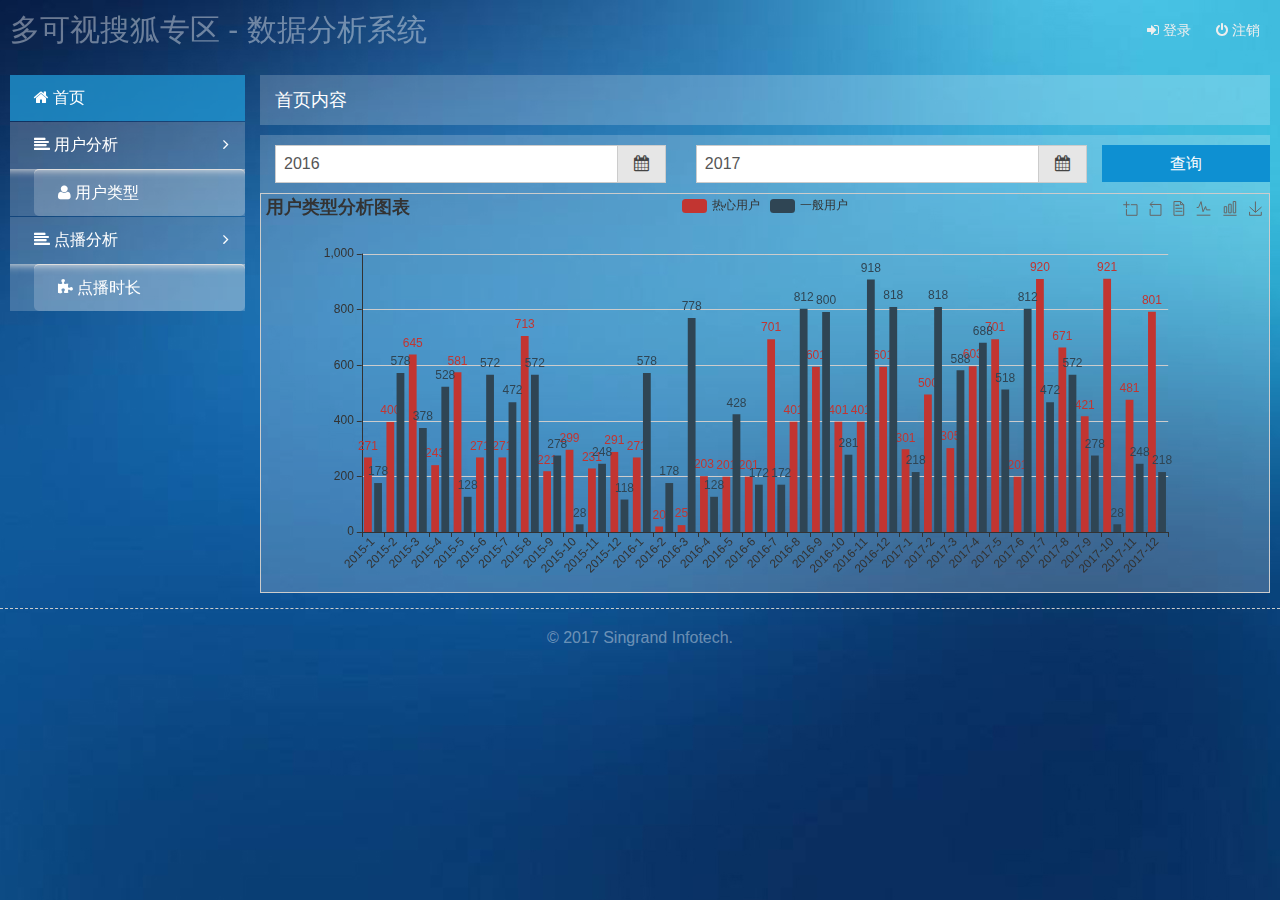
==== index.html @ 5aa0384a "第一次提交" ====
<!doctype html>
<html class="no-js">
<head>
  <meta charset="utf-8">
  <meta http-equiv="X-UA-Compatible" content="IE=edge">
  <title>首页 | 多可视搜狐专区 - 数据分析系统</title>
  <meta name="description" content="首页 | 多可视搜狐专区 - 数据分析系统">
  <meta name="keywords" content="首页 | 多可视搜狐专区 - 数据分析系统">
  <meta name="viewport" content="width=device-width, initial-scale=1">
  <meta name="renderer" content="webkit">
  <meta http-equiv="Cache-Control" content="no-siteapp" />
  <meta name="apple-mobile-web-app-title" content="多可视搜狐专区 - 数据分析系统" />
  <link rel="stylesheet" href="css/amazeui.min.css"/>
  <link rel="stylesheet" href="css/admin.css">
  <link rel="stylesheet" href="css/common.css">
  <link rel="stylesheet" href="css/main.css">
</head>
<body class="rl-body">
<!--[if lte IE 9]>
<p class="browsehappy">你正在使用<strong>过时</strong>的浏览器，多可视搜狐专区 - 数据分析系统 暂不支持。 请 <a href="http://browsehappy.com/" target="_blank">升级浏览器</a>
  以获得更好的体验！</p>
<![endif]-->

<header class="am-topbar am-topbar-inverse admin-header">
  <div class="am-topbar-brand">
    <strong>多可视搜狐专区 - 数据分析系统</strong>
  </div>
  <div class="am-collapse am-topbar-collapse" id="topbar-collapse">
    <ul class="am-nav am-nav-pills am-topbar-nav am-topbar-right admin-header-list">
      <li class="am-hide-sm-only"><a href="login.html" id="admin-fullscreen"><span class="am-icon-sign-in"></span> 登录</a></li>
      <li class="am-hide-sm-only"><a href="login.html" id="admin-fullscreen"><span class="am-icon-power-off"></span> 注销</a></li>
    </ul>
  </div>
</header>

<div class="am-cf admin-main">
  <!-- sidebar start -->
  <div class="admin-sidebar am-offcanvas" id="admin-offcanvas">
    <div class="am-offcanvas-bar admin-offcanvas-bar">
      <ul class="am-list admin-sidebar-list">
        <li><a href="#" class="am-active"><span class="am-icon-home"></span> 首页</a></li>
        <li class="admin-parent">
          <a class="am-cf" data-am-collapse="{target: '#collapse-nav-1'}"><span class="am-icon-align-left"></span> 用户分析 <span class="am-icon-angle-right am-fr am-margin-right"></span></a>
          <ul class="am-list am-collapse admin-sidebar-sub am-in" id="collapse-nav-1">
            <li><a href="user-type.html" ><span class="am-icon-user"></span> 用户类型</a></li>
          </ul>
        </li>
        <li class="admin-parent">
          <a class="am-cf" data-am-collapse="{target: '#collapse-nav-2'}"><span class="am-icon-align-left"></span> 点播分析 <span class="am-icon-angle-right am-fr am-margin-right"></span></a>
          <ul class="am-list am-collapse admin-sidebar-sub am-in" id="collapse-nav-2">
            <li><a href="play-duration.html"><span class="am-icon-puzzle-piece"></span> 点播时长</a></li>
          </ul>
        </li>
      </ul>
    </div>
  </div>
  <!-- sidebar end -->
  <!-- content start -->
  <div class="admin-content">
    <div class="admin-content-body">
      <div class="am-cf am-padding am-padding-bottom-0 sub-title">
       <div class="am-fl am-cf"><strong class="am-text-primary am-text-lg">首页内容</strong></div>
      </div>
      <div class="am-tabs">
       <!-- 查询按钮开始 -->
        <div class="am-g user-am-g">
          <div class="am-input-group am-datepicker-date am-u-sm-5" data-am-datepicker="{format: 'yyyy ', viewMode: 'years', minViewMode: 'years'}">
            <input type="text" class="am-form-field" value="2016">
            <span class="am-input-group-btn am-datepicker-add-on">
              <button class="am-btn am-btn-default" type="button"><span class="am-icon-calendar"></span></button>
            </span>
          </div>
          <div class="am-input-group am-datepicker-date am-u-sm-5" data-am-datepicker="{format: 'yyyy ', viewMode: 'years', minViewMode: 'years'}">
            <input type="text" class="am-form-field" value="2017">
            <span class="am-input-group-btn am-datepicker-add-on">
              <button class="am-btn am-btn-default" type="button"><span class="am-icon-calendar"></span></button>
            </span>
          </div>
          <button id="doc-single-toggle" type="button" class="am-btn am-btn-primary am-u-sm-2 user-search" data-am-button>查询</button>
        </div>
        <!-- 查询按钮结束 -->
        <div id="user-type" class="chart-container"></div>
      </div>
    </div>
    <!-- content end -->
  </div>
</div>

<footer class="main-footer">
  <hr data-am-widget="divider" style="" class="am-divider am-divider-dashed" />
  <p class="foot-text">© 2017 Singrand Infotech.</p>
</footer>

<!--[if lt IE 9]>
<script src="http://libs.baidu.com/jquery/1.11.3/jquery.min.js"></script>
<script src="http://cdn.staticfile.org/modernizr/2.8.3/modernizr.js"></script>
<script src="js/amazeui.ie8polyfill.min.js"></script>
<![endif]-->
<!--[if (gte IE 9)|!(IE)]><!-->
<script src="js/jquery.min.js"></script>
<!--<![endif]-->
<script src="js/amazeui.min.js"></script>
<script src="js/app.js"></script>
<script src="js/jquery-1.8.3.min.js"></script>
<script src="js/echarts.js"></script>
<script src="js/chart-user.js"></script>
</body>
</html>
---- css/admin.css ----
/**
 * admin.css
 */


/*
 fixed-layout 固定头部和边栏布局
*/

html,
body {
  height: 100%;
  overflow: hidden;
}

ul {
  margin-top: 0;
}

.admin-icon-yellow {
  color: #ffbe40;
}

.admin-header {
  position: fixed;
  top: 0;
  left: 0;
  right: 0;
  z-index: 1500;
  font-size: 1.4rem;
  margin-bottom: 0;
}

.admin-header-list a:hover :after {
  content: none;
}

.admin-main {
  position: relative;
  // height: 100%;
  padding-top: 51px;
  background: #f3f3f3;
}

.admin-menu {
  position: fixed;
  z-index: 10;
  bottom: 30px;
  right: 20px;
}

.admin-sidebar {
  width: 260px;
  min-height: 100%;
  float: left;
  border-right: 1px solid #cecece;
}

.admin-sidebar.am-active {
  z-index: 1600;
}

.admin-sidebar-list {
  margin-bottom: 0;
}

.admin-sidebar-list li a {
  color: #5c5c5c;
  padding-left: 24px;
}

.admin-sidebar-list li:first-child {
  border-top: none;
}

.admin-sidebar-sub {
  margin-top: 0;
  margin-bottom: 0;
  box-shadow: 0 16px 8px -15px #e2e2e2 inset;
  background: #ececec;
  padding-left: 24px;
}

.admin-sidebar-sub li:first-child {
  border-top: 1px solid #dedede;
}

.admin-sidebar-panel {
  margin: 10px;
}

.admin-content {
  display: -webkit-box;
  display: -webkit-flex;
  display: -ms-flexbox;
  display: flex;
  -webkit-box-orient: vertical;
  -webkit-box-direction: normal;
  -webkit-flex-direction: column;
  -ms-flex-direction: column;
  flex-direction: column;
  background: #fff;
}

.admin-content,
.admin-sidebar {
  height: 100%;
  overflow-x: hidden;
  overflow-y: scroll;
  -webkit-overflow-scrolling: touch;
}

.admin-content-body {
  -webkit-box-flex: 1;
  -webkit-flex: 1 0 auto;
  -ms-flex: 1 0 auto;
  flex: 1 0 auto;
}

.admin-content-footer {
  font-size: 85%;
  color: #777;
}

.admin-content-list {
  border: 1px solid #e9ecf1;
  margin-top: 0;
}

.admin-content-list li {
  border: 1px solid #e9ecf1;
  border-width: 0 1px;
  margin-left: -1px;
}

.admin-content-list li:first-child {
  border-left: none;
}

.admin-content-list li:last-child {
  border-right: none;
}

.admin-content-table a {
  color: #535353;
}
.admin-content-file {
  margin-bottom: 0;
  color: #666;
}

.admin-content-file p {
  margin: 0 0 5px 0;
  font-size: 1.4rem;
}

.admin-content-file li {
  padding: 10px 0;
}

.admin-content-file li:first-child {
  border-top: none;
}

.admin-content-file li:last-child {
  border-bottom: none;
}

.admin-content-file li .am-progress {
  margin-bottom: 4px;
}

.admin-content-file li .am-progress-bar {
  line-height: 14px;
}

.admin-content-task {
  margin-bottom: 0;
}

.admin-content-task li {
  padding: 5px 0;
  border-color: #eee;
}

.admin-content-task li:first-child {
  border-top: none;
}

.admin-content-task li:last-child {
  border-bottom: none;
}

.admin-task-meta {
  font-size: 1.2rem;
  color: #999;
}

.admin-task-bd {
  font-size: 1.4rem;
  margin-bottom: 5px;
}

.admin-content-comment {
  margin-bottom: 0;
}

.admin-content-comment .am-comment-bd {
  font-size: 1.4rem;
}

.admin-content-pagination {
  margin-bottom: 0;
}
.admin-content-pagination li a {
  padding: 4px 8px;
}

@media only screen and (min-width: 641px) {
  .admin-sidebar {
    display: block;
    position: static;
    background: none;
  }

  .admin-offcanvas-bar {
    position: static;
    width: auto;
    background: none;
    -webkit-transform: translate3d(0, 0, 0);
    -ms-transform: translate3d(0, 0, 0);
    transform: translate3d(0, 0, 0);
    overflow-y: visible;
    min-height: 100%;
  }
  .admin-offcanvas-bar:after {
    content: none;
  }
}

@media only screen and (max-width: 640px) {
  .admin-sidebar {
    width: inherit;
  }

  .admin-offcanvas-bar {
    background: #f3f3f3;
  }

  .admin-offcanvas-bar:after {
    background: #BABABA;
  }

  .admin-sidebar-list a:hover, .admin-sidebar-list a:active{
    -webkit-transition: background-color .3s ease;
    -moz-transition: background-color .3s ease;
    -ms-transition: background-color .3s ease;
    -o-transition: background-color .3s ease;
    transition: background-color .3s ease;
    background: #E4E4E4;
  }

  .admin-content-list li {
    padding: 10px;
    border-width: 1px 0;
    margin-top: -1px;
  }

  .admin-content-list li:first-child {
    border-top: none;
  }

  .admin-content-list li:last-child {
    border-bottom: none;
  }

  .admin-form-text {
    text-align: left !important;
  }

}

/*
* user.html css
*/
.user-info {
  margin-bottom: 15px;
}

.user-info .am-progress {
  margin-bottom: 4px;
}

.user-info p {
  margin: 5px;
}

.user-info-order {
  font-size: 1.4rem;
}

/*
* errorLog.html css
*/

.error-log .am-pre-scrollable {
  max-height: 40rem;
}

/*
* table.html css
*/

.table-main {
  font-size: 1.4rem;
  padding: .5rem;
}

.table-main button {
  background: #fff;
}

.table-check {
  width: 30px;
}

.table-id {
  width: 50px;
}

@media only screen and (max-width: 640px) {
  .table-select {
    margin-top: 10px;
    margin-left: 5px;
  }
}

/*
gallery.html css
*/

.gallery-list li {
  padding: 10px;
}

.gallery-list a {
  color: #666;
}

.gallery-list a:hover {
  color: #3bb4f2;
}

.gallery-title {
  margin-top: 6px;
  font-size: 1.4rem;
}

.gallery-desc {
  font-size: 1.2rem;
  margin-top: 4px;
}

/*
 404.html css
*/

.page-404 {
  background: #fff;
  border: none;
  width: 200px;
  margin: 0 auto;
}
---- css/common.css ----
body {
	background-image: url(../img/bg.jpg);
	color: #fff;
	overflow-y: auto;
}

a:focus, a:hover {
	background-color: rgba(255, 255, 255, .2);
}

.am-list > li > a.am-active {
	background-color: rgba(14, 144, 210, .7);
}

.admin-main,
.am-topbar-inverse,
.am-topbar, 
.admin-sidebar-sub,
.am-list > li,
.admin-content {
	background-color: transparent;
}

.am-list > li,
.am-topbar-inverse {
	border: none;
}

.admin-sidebar {
	overflow-y: hidden;
}

.admin-sidebar-list li a {
	color: #fff;
}

.am-topbar-brand strong {
	font-size: 30px;
	color: rgba(255, 255, 255, .4);
	font-weight: normal;
}

.amlist{
	color: #fff;
}

.admin-sidebar-list {
	margin-left: 10px;
	margin-top: 24px;
	margin-right: 15px;
}

.admin-sidebar-list li,
.am-tabs {
	background-color: rgba(255, 255, 255, .2);
}

.admin-sidebar {
	border: none;
}

.am-topbar-brand,
.am-topbar-nav > li > a {
	height: 60px;
	line-height: 60px;
}

.admin-sidebar-sub li {
	border-top: none;
	border-radius: 5px;
	margin-top: 2px;
}

.am-list > li {
	margin-bottom: 1px;
}

.admin-content-body {
	margin-top: 24px;
}

.am-padding {
	padding: 0;
}

.am-text-lg {
	color: #fff;
	font-weight: normal;
}

.sub-title {
	background-color: rgba(255, 255, 255, .2);
	height: 50px;
	line-height: 50px;
	padding-left: 15px;
}

.admin-content{
	margin-right: 10px;
}

.admin-content, .admin-sidebar {
	overflow-y: hidden;
}

.admin-content-footer {
	position: fixed;
	bottom: 0;
	width: 100%;
}

.foot-text {
	text-align: center;
	color: rgba(255, 255, 255, .4);
}

// .main-title {
// 	font-size: 30px;
// 	color: rgba(255, 255, 255, .4);
// 	width: 450px;
// 	height: 60px;
// 	line-height: 60px;
// }

// .main-title strong {
// 	font-weight: normal;
// }

// .top-tool {
// 	height: 60px;
// 	line-height: 60px;
// }

// .top-tool li {
// 	display: inline;
// 	float: left;
// 	padding-left: 10px;
// }

// .top-tool a {
// 	display: block;
// 	width: 80px;
// 	text-align: center;
// 	color: #fff;
// }

// .top-tool a:hover {
// 	background-color: rgba(0, 0, 0, .1);
// }
---- css/main.css ----
.am-tabs {
	margin-top: 10px;
}

.am-nav-tabs > li > a {
	color: #fff;
}

.am-nav > li > a:focus,
.am-nav > li > a:hover,
.am-nav-tabs > li.am-active > a,
.am-nav-tabs > li.am-active > a:focus,
.am-nav-tabs > li.am-active > a:hover {
	color: #000;
	border-top-left-radius: 3px;
	border-top-right-radius: 3px;
}

.am-nav-tabs>li.am-active>a,
.am-nav-tabs>li.am-active>a:focus,
.am-nav-tabs>li.am-active>a:hover {
	background-color: rgba(238, 238, 238, .4);
	border-top-left-radius: 3px;
	border-top-right-radius: 3px;
	border: none;
}

.am-tabs-bd .am-tab-panel.am-active {
	background-color: rgba(238, 238, 238, .4);
	border: none;
}

.am-tabs-bd {
	border: none;
}

.chart-container {
	border: solid 1px #ccc;
	margin-top: 10px;
	min-width: 450px;
	height: 400px;
}

.user-am-g {
	padding-top: 10px;
}
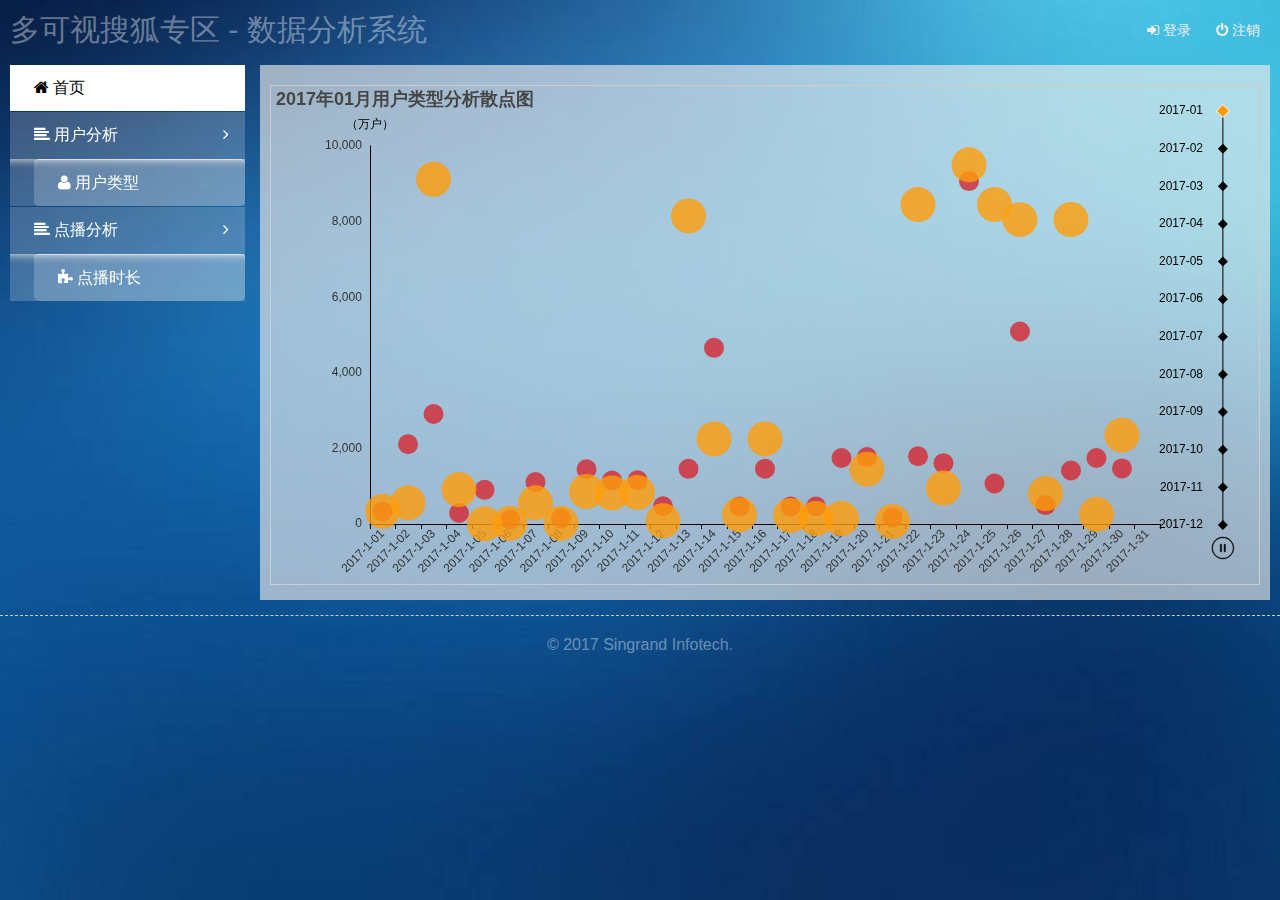
==== commit 7ce0f619: "完善首页页面" ====
--- a/index.html
+++ b/index.html
@@ -23,12 +23,12 @@
 
 <header class="am-topbar am-topbar-inverse admin-header">
   <div class="am-topbar-brand">
-    <strong>多可视搜狐专区 - 数据分析系统</strong>
+    <a href="index.html"><strong>多可视搜狐专区 - 数据分析系统</strong></a>
   </div>
   <div class="am-collapse am-topbar-collapse" id="topbar-collapse">
     <ul class="am-nav am-nav-pills am-topbar-nav am-topbar-right admin-header-list">
-      <li class="am-hide-sm-only"><a href="login.html" id="admin-fullscreen"><span class="am-icon-sign-in"></span> 登录</a></li>
-      <li class="am-hide-sm-only"><a href="login.html" id="admin-fullscreen"><span class="am-icon-power-off"></span> 注销</a></li>
+      <li class="am-hide-sm-only"><a href="login.html"><span class="am-icon-sign-in"></span> 登录</a></li>
+      <li class="am-hide-sm-only"><a href="login.html"><span class="am-icon-power-off"></span> 注销</a></li>
     </ul>
   </div>
 </header>
@@ -58,32 +58,14 @@
   <!-- content start -->
   <div class="admin-content">
     <div class="admin-content-body">
-      <div class="am-cf am-padding am-padding-bottom-0 sub-title">
-       <div class="am-fl am-cf"><strong class="am-text-primary am-text-lg">首页内容</strong></div>
-      </div>
-      <div class="am-tabs">
-       <!-- 查询按钮开始 -->
-        <div class="am-g user-am-g">
-          <div class="am-input-group am-datepicker-date am-u-sm-5" data-am-datepicker="{format: 'yyyy ', viewMode: 'years', minViewMode: 'years'}">
-            <input type="text" class="am-form-field" value="2016">
-            <span class="am-input-group-btn am-datepicker-add-on">
-              <button class="am-btn am-btn-default" type="button"><span class="am-icon-calendar"></span></button>
-            </span>
-          </div>
-          <div class="am-input-group am-datepicker-date am-u-sm-5" data-am-datepicker="{format: 'yyyy ', viewMode: 'years', minViewMode: 'years'}">
-            <input type="text" class="am-form-field" value="2017">
-            <span class="am-input-group-btn am-datepicker-add-on">
-              <button class="am-btn am-btn-default" type="button"><span class="am-icon-calendar"></span></button>
-            </span>
-          </div>
-          <button id="doc-single-toggle" type="button" class="am-btn am-btn-primary am-u-sm-2 user-search" data-am-button>查询</button>
+      <div class="am-tabs-bd home-main">
+        <div class="am-tab-panel am-fade am-in am-active">
+          <div id="home-content" class="home-chart-container"></div>
         </div>
-        <!-- 查询按钮结束 -->
-        <div id="user-type" class="chart-container"></div>
       </div>
     </div>
-    <!-- content end -->
   </div>
+  <!-- content end -->
 </div>
 
 <footer class="main-footer">
@@ -103,6 +85,7 @@
 <script src="js/app.js"></script>
 <script src="js/jquery-1.8.3.min.js"></script>
 <script src="js/echarts.js"></script>
-<script src="js/chart-user.js"></script>
+<script src="js/theme.js"></script>
+<script src="js/chart-home.js"></script>
 </body>
 </html>
--- a/css/admin.css
+++ b/css/admin.css
@@ -22,7 +22,6 @@
 }
 
 .admin-header {
-  position: fixed;
   top: 0;
   left: 0;
   right: 0;
@@ -37,8 +36,6 @@
 
 .admin-main {
   position: relative;
-  // height: 100%;
-  padding-top: 51px;
   background: #f3f3f3;
 }
 
--- a/css/common.css
+++ b/css/common.css
@@ -8,8 +8,10 @@
 	background-color: rgba(255, 255, 255, .2);
 }
 
-.am-list > li > a.am-active {
-	background-color: rgba(14, 144, 210, .7);
+.am-list > li > a.am-active,
+.am-list>li>a.am-active:hover {
+    background-color: rgba(255, 255, 255, 1);
+    color: #000;
 }
 
 .admin-main,
@@ -46,7 +48,7 @@
 
 .admin-sidebar-list {
 	margin-left: 10px;
-	margin-top: 24px;
+	margin-top: 5px;
 	margin-right: 15px;
 }
 
@@ -76,7 +78,7 @@
 }
 
 .admin-content-body {
-	margin-top: 24px;
+	margin-top: 5px;
 }
 
 .am-padding {
@@ -114,38 +116,5 @@
 	color: rgba(255, 255, 255, .4);
 }
 
-// .main-title {
-// 	font-size: 30px;
-// 	color: rgba(255, 255, 255, .4);
-// 	width: 450px;
-// 	height: 60px;
-// 	line-height: 60px;
-// }
-
-// .main-title strong {
-// 	font-weight: normal;
-// }
-
-// .top-tool {
-// 	height: 60px;
-// 	line-height: 60px;
-// }
-
-// .top-tool li {
-// 	display: inline;
-// 	float: left;
-// 	padding-left: 10px;
-// }
-
-// .top-tool a {
-// 	display: block;
-// 	width: 80px;
-// 	text-align: center;
-// 	color: #fff;
-// }
-
-// .top-tool a:hover {
-// 	background-color: rgba(0, 0, 0, .1);
-// }
 
 
--- a/css/main.css
+++ b/css/main.css
@@ -1,5 +1,9 @@
 .am-tabs {
 	margin-top: 10px;
+}
+
+.home-main {
+	background-color: rgba(238, 238, 238, .4);
 }
 
 .am-nav-tabs > li > a {
@@ -45,3 +49,9 @@
 	padding-top: 10px;
 }
 
+.home-chart-container {
+	border: solid 1px #ccc;
+	margin-top: 10px;
+	min-width: 450px;
+	height: 500px;
+}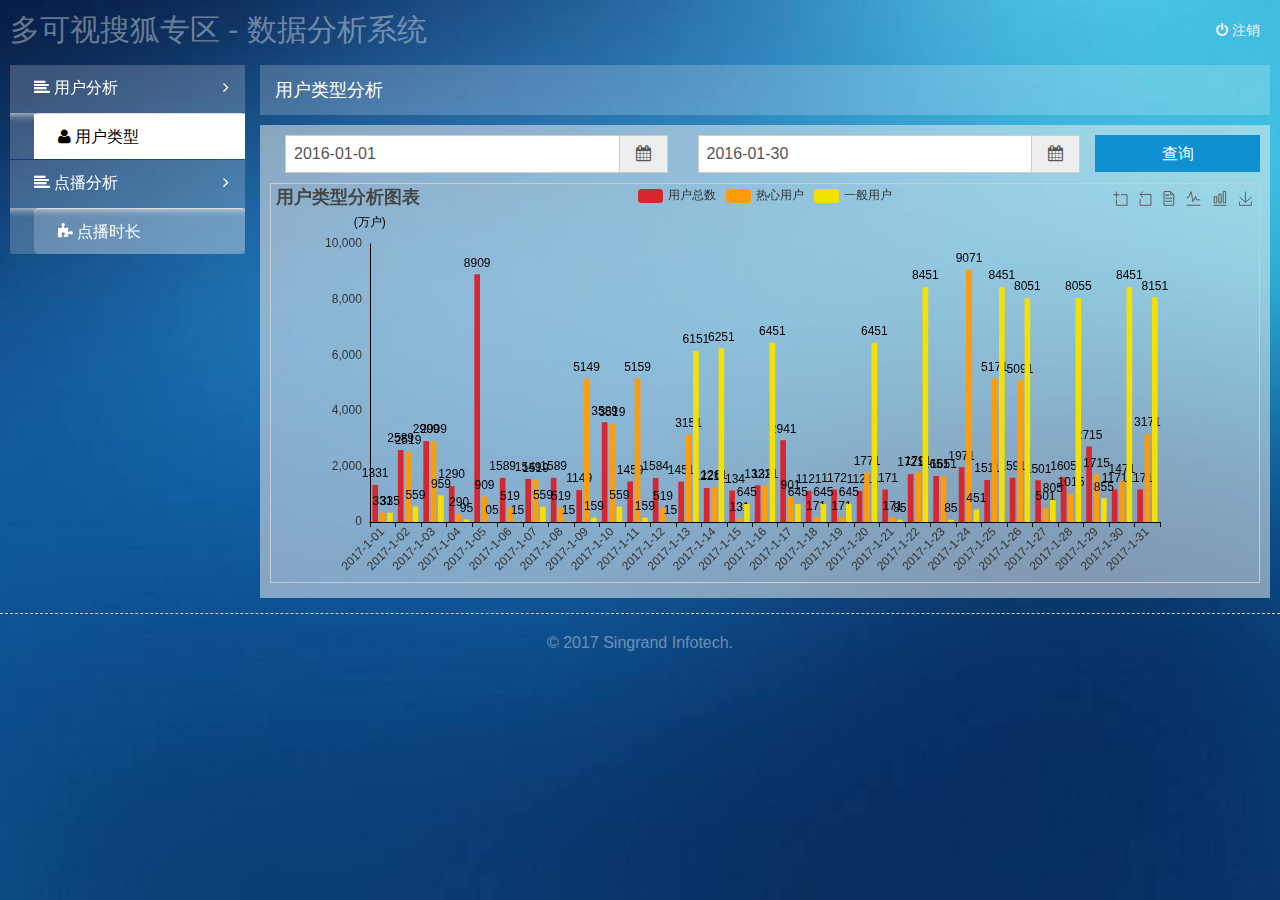
==== commit 446c79c5: "在用户分类的图表中增加用户总数的数据" ====
--- a/index.html
+++ b/index.html
@@ -3,15 +3,16 @@
 <head>
   <meta charset="utf-8">
   <meta http-equiv="X-UA-Compatible" content="IE=edge">
-  <title>首页 | 多可视搜狐专区 - 数据分析系统</title>
-  <meta name="description" content="首页 | 多可视搜狐专区 - 数据分析系统">
-  <meta name="keywords" content="首页 | 多可视搜狐专区 - 数据分析系统">
+  <title>首页 | 用户类型分析 | 多可视搜狐专区 - 数据分析系统</title>
+  <meta name="description" content="首页 | 用户类型分析 | 多可视搜狐专区 - 数据分析系统">
+  <meta name="keywords" content="首页 | 用户类型分析 | 多可视搜狐专区 - 数据分析系统">
   <meta name="viewport" content="width=device-width, initial-scale=1">
   <meta name="renderer" content="webkit">
   <meta http-equiv="Cache-Control" content="no-siteapp" />
-  <meta name="apple-mobile-web-app-title" content="多可视搜狐专区 - 数据分析系统" />
+  <meta name="apple-mobile-web-app-title" content="首页 | 用户类型分析" />
   <link rel="stylesheet" href="css/amazeui.min.css"/>
   <link rel="stylesheet" href="css/admin.css">
+  <link rel="stylesheet" href="css/amazeui.datetimepicker.css"/>
   <link rel="stylesheet" href="css/common.css">
   <link rel="stylesheet" href="css/main.css">
 </head>
@@ -27,40 +28,57 @@
   </div>
   <div class="am-collapse am-topbar-collapse" id="topbar-collapse">
     <ul class="am-nav am-nav-pills am-topbar-nav am-topbar-right admin-header-list">
-      <li class="am-hide-sm-only"><a href="login.html"><span class="am-icon-sign-in"></span> 登录</a></li>
-      <li class="am-hide-sm-only"><a href="login.html"><span class="am-icon-power-off"></span> 注销</a></li>
+      <li class="am-hide-sm-only"><a id="admin" href="javascript:;"><span class="am-icon-sign-in"></span> </a></li>
+      <li class="am-hide-sm-only"><a id="log-out" href="#"><span class="am-icon-power-off"></span> 注销</a></li>
     </ul>
   </div>
 </header>
-
+  
 <div class="am-cf admin-main">
   <!-- sidebar start -->
-  <div class="admin-sidebar am-offcanvas" id="admin-offcanvas">
-    <div class="am-offcanvas-bar admin-offcanvas-bar">
-      <ul class="am-list admin-sidebar-list">
-        <li><a href="#" class="am-active"><span class="am-icon-home"></span> 首页</a></li>
-        <li class="admin-parent">
-          <a class="am-cf" data-am-collapse="{target: '#collapse-nav-1'}"><span class="am-icon-align-left"></span> 用户分析 <span class="am-icon-angle-right am-fr am-margin-right"></span></a>
-          <ul class="am-list am-collapse admin-sidebar-sub am-in" id="collapse-nav-1">
-            <li><a href="user-type.html" ><span class="am-icon-user"></span> 用户类型</a></li>
-          </ul>
-        </li>
-        <li class="admin-parent">
-          <a class="am-cf" data-am-collapse="{target: '#collapse-nav-2'}"><span class="am-icon-align-left"></span> 点播分析 <span class="am-icon-angle-right am-fr am-margin-right"></span></a>
-          <ul class="am-list am-collapse admin-sidebar-sub am-in" id="collapse-nav-2">
-            <li><a href="play-duration.html"><span class="am-icon-puzzle-piece"></span> 点播时长</a></li>
-          </ul>
-        </li>
-      </ul>
+    <div class="admin-sidebar am-offcanvas" id="admin-offcanvas">
+      <div class="am-offcanvas-bar admin-offcanvas-bar">
+        <ul class="am-list admin-sidebar-list">
+          <li class="admin-parent">
+            <a class="am-cf" data-am-collapse="{target: '#collapse-nav-1'}"><span class="am-icon-align-left"></span> 用户分析 <span class="am-icon-angle-right am-fr am-margin-right"></span></a>
+            <ul class="am-list am-collapse admin-sidebar-sub am-in" id="collapse-nav-1">
+              <li><a href="#" class="am-active"><span class="am-icon-user"></span> 用户类型</a></li>
+            </ul>
+          </li>
+          <li class="admin-parent">
+            <a class="am-cf" data-am-collapse="{target: '#collapse-nav-2'}"><span class="am-icon-align-left"></span> 点播分析 <span class="am-icon-angle-right am-fr am-margin-right"></span></a>
+            <ul class="am-list am-collapse admin-sidebar-sub am-in" id="collapse-nav-2">
+              <li><a href="play-duration.html"><span class="am-icon-puzzle-piece"></span> 点播时长</a></li>
+            </ul>
+          </li>
+        </ul>
+      </div>
     </div>
-  </div>
   <!-- sidebar end -->
   <!-- content start -->
   <div class="admin-content">
     <div class="admin-content-body">
-      <div class="am-tabs-bd home-main">
-        <div class="am-tab-panel am-fade am-in am-active">
-          <div id="home-content" class="home-chart-container"></div>
+      <div class="am-cf am-padding am-padding-bottom-0 sub-title">
+        <div class="am-fl am-cf"><strong class="am-text-primary am-text-lg">用户类型分析</strong></div>
+      </div>
+      <div class="am-tabs">
+        <div class="am-tabs-bd">
+          <div class="am-tab-panel am-fade am-in am-active">
+            <!-- 查询按钮开始 -->
+            <div class="am-g">
+              <div class="am-input-group date am-u-sm-5" id="startTime-ut">
+                <input size="16" type="text" value="2016-01-01" class="am-form-field">
+                <span class="am-input-group-label add-on"><i class="icon-th am-icon-calendar"></i></span>
+              </div>
+              <div class="am-input-group date am-u-sm-5" id="endTime-ut">
+                <input size="16" type="text" value="2016-01-30" class="am-form-field">
+                <span class="am-input-group-label add-on"><i class="icon-th am-icon-calendar"></i></span>
+              </div>
+              <button id="doc-single-toggle" type="button" class="am-btn am-btn-primary am-u-sm-2 user-search" data-am-button>查询</button>
+            </div>
+            <!-- 查询按钮结束 -->
+            <div id="user-type" class="chart-container"></div>
+          </div>
         </div>
       </div>
     </div>
@@ -84,8 +102,13 @@
 <script src="js/amazeui.min.js"></script>
 <script src="js/app.js"></script>
 <script src="js/jquery-1.8.3.min.js"></script>
+<script src="js/jquery.cookie.js"></script>
+<script src="js/amazeui.datetimepicker.min.js"></script>
 <script src="js/echarts.js"></script>
+<script src="js/login.js"></script>
+<script src="js/log-out.js"></script>
+<script src="js/date.js"></script>
 <script src="js/theme.js"></script>
-<script src="js/chart-home.js"></script>
+<script src="js/chart-user.js"></script>
 </body>
 </html>
--- a/css/amazeui.datetimepicker.css
+++ b/css/amazeui.datetimepicker.css
@@ -0,0 +1,10 @@
+/*!
+ * Datetimepicker for Amaze UI
+ *
+ * Copyright 2012 Stefan Petre
+ * Improvements by Andrew Rowls
+ * Improvements by Sébastien Malot
+ * Licensed under the Apache License v2.0
+ * http://www.apache.org/licenses/LICENSE-2.0
+ */
+.datetimepicker{margin-top:10px;border-radius:2px;-webkit-box-shadow:0 0 6px #ccc;box-shadow:0 0 6px #ccc;text-align:center}.datetimepicker:before{content:'';display:inline-block;width:0;height:0;vertical-align:middle;border-bottom:7px solid #3bb4f2;border-right:7px solid transparent;border-left:7px solid transparent;border-top:0 dotted;-webkit-transform:rotate(360deg);-ms-transform:rotate(360deg);transform:rotate(360deg);position:absolute}.datetimepicker.datetimepicker-rtl{direction:rtl}.datetimepicker.datetimepicker-rtl table tr td span{float:right}.datetimepicker>div{display:none}.datetimepicker table{width:238px;background:#3bb4f2;border-radius:2px}.datetimepicker table th,.datetimepicker table th.next,.datetimepicker table th.prev{-webkit-transition:background-color 300ms ease-out;transition:background-color 300ms ease-out}.datetimepicker table th{width:34px;height:40px;text-align:center;font-weight:400}.datetimepicker table th.switch{width:170px;background:#3bb4f2;color:#fff;cursor:pointer}.datetimepicker table th.next:hover,.datetimepicker table th.prev:hover,.datetimepicker table th.switch:hover{background:rgba(16,160,234,.5);color:#0084c7}.datetimepicker table th.next,.datetimepicker table th.prev{background:#3bb4f2;color:#fff;cursor:pointer}.datetimepicker table th.next i,.datetimepicker table th.prev i{width:34px;height:34px;display:inline-block}.datetimepicker table th.next{border-top-right-radius:2px}.datetimepicker table th.prev{border-top-left-radius:2px}.datetimepicker table th.dow{color:#3bb4f2;background:#fff}.datetimepicker table th.today{background:#fff;color:#3bb4f2;cursor:pointer}.datetimepicker table th.today:hover,.datetimepicker-days td:hover,.datetimepicker-hours span.hour:hover,.datetimepicker-hours span.minute:hover,.datetimepicker-hours span.month:hover,.datetimepicker-hours span.year:hover,.datetimepicker-minutes span.hour:hover,.datetimepicker-minutes span.minute:hover,.datetimepicker-minutes span.month:hover,.datetimepicker-minutes span.year:hover,.datetimepicker-months span.hour:hover,.datetimepicker-months span.minute:hover,.datetimepicker-months span.month:hover,.datetimepicker-months span.year:hover,.datetimepicker-years span.hour:hover,.datetimepicker-years span.minute:hover,.datetimepicker-years span.month:hover,.datetimepicker-years span.year:hover{background:#f0f0f0}.datetimepicker table .icon-arrow-left:before,.datetimepicker table .icon-arrow-right:before{display:inline-block;font:1.6rem/1 "FontAwesome",sans-serif;font-size:inherit;text-rendering:auto;-webkit-font-smoothing:antialiased;-moz-osx-font-smoothing:grayscale;-webkit-transform:translate(0,0);-ms-transform:translate(0,0);transform:translate(0,0);content:"\f053";vertical-align:bottom}.datetimepicker table .icon-arrow-right:before{content:"\f054"}.datetimepicker table td{width:34px;height:34px;cursor:pointer;font-size:1.4rem;color:#555;background:#fff}.datetimepicker table td.today{background:rgba(16,160,234,.5);color:#fff}.datetimepicker table span.active,.datetimepicker table td.active{background:#ececec;color:#3bb4f2}.datetimepicker table .new,.datetimepicker table .old{color:#89d7ff}.datetimepicker table .disabled{background:#fafafa;color:#999;cursor:not-allowed}.datetimepicker-hours table td,.datetimepicker-minutes table td,.datetimepicker-months table td,.datetimepicker-years table td{height:auto;background:#fff}.datetimepicker-hours table td:after,.datetimepicker-hours table td:before,.datetimepicker-minutes table td:after,.datetimepicker-minutes table td:before,.datetimepicker-months table td:after,.datetimepicker-months table td:before,.datetimepicker-years table td:after,.datetimepicker-years table td:before{content:" ";display:table}.datetimepicker-hours table td:after,.datetimepicker-minutes table td:after,.datetimepicker-months table td:after,.datetimepicker-years table td:after{clear:both}.datetimepicker-hours span.hour,.datetimepicker-hours span.minute,.datetimepicker-hours span.month,.datetimepicker-hours span.year,.datetimepicker-minutes span.hour,.datetimepicker-minutes span.minute,.datetimepicker-minutes span.month,.datetimepicker-minutes span.year,.datetimepicker-months span.hour,.datetimepicker-months span.minute,.datetimepicker-months span.month,.datetimepicker-months span.year,.datetimepicker-years span.hour,.datetimepicker-years span.minute,.datetimepicker-years span.month,.datetimepicker-years span.year{float:left;height:38px;width:59.5px;line-height:38px}.datetimepicker-hours fieldset,.datetimepicker-hours legend,.datetimepicker-minutes fieldset,.datetimepicker-minutes legend{margin:0;padding:0}.datetimepicker-inline{width:238px}.datetimepicker-inline:before{content:none}.datetimepicker-dropdown-bottom-right:before{top:-7px;left:10px}.datetimepicker-dropdown-bottom-left:before{top:-7px;right:10px}.datetimepicker-dropdown-top-left,.datetimepicker-dropdown-top-right{margin-top:0}.datetimepicker-dropdown-top-left:before,.datetimepicker-dropdown-top-right:before{display:inline-block;width:0;height:0;vertical-align:middle;border-top:7px solid #fff;border-right:7px solid transparent;border-left:7px solid transparent;border-bottom:0 dotted;-webkit-transform:rotate(360deg);-ms-transform:rotate(360deg);transform:rotate(360deg);bottom:-7px;right:10px}.am-input-group.date span.add-on{cursor:pointer}.dropdown-menu{position:absolute;display:none}@media only screen and (max-width:640px){.datetimepicker{width:100%;left:0!important}.datetimepicker table{width:100%}.datetimepicker td span.hour,.datetimepicker td span.minute,.datetimepicker td span.month,.datetimepicker td span.year{width:25%}.datetimepicker:before{content:none}.next,.prev{width:44px;height:44px}}--- a/css/common.css
+++ b/css/common.css
@@ -111,6 +111,10 @@
 	width: 100%;
 }
 
+#admin {
+	display: none;
+}
+
 .foot-text {
 	text-align: center;
 	color: rgba(255, 255, 255, .4);
--- a/css/main.css
+++ b/css/main.css
@@ -1,9 +1,5 @@
 .am-tabs {
 	margin-top: 10px;
-}
-
-.home-main {
-	background-color: rgba(238, 238, 238, .4);
 }
 
 .am-nav-tabs > li > a {
@@ -47,11 +43,4 @@
 
 .user-am-g {
 	padding-top: 10px;
-}
-
-.home-chart-container {
-	border: solid 1px #ccc;
-	margin-top: 10px;
-	min-width: 450px;
-	height: 500px;
 }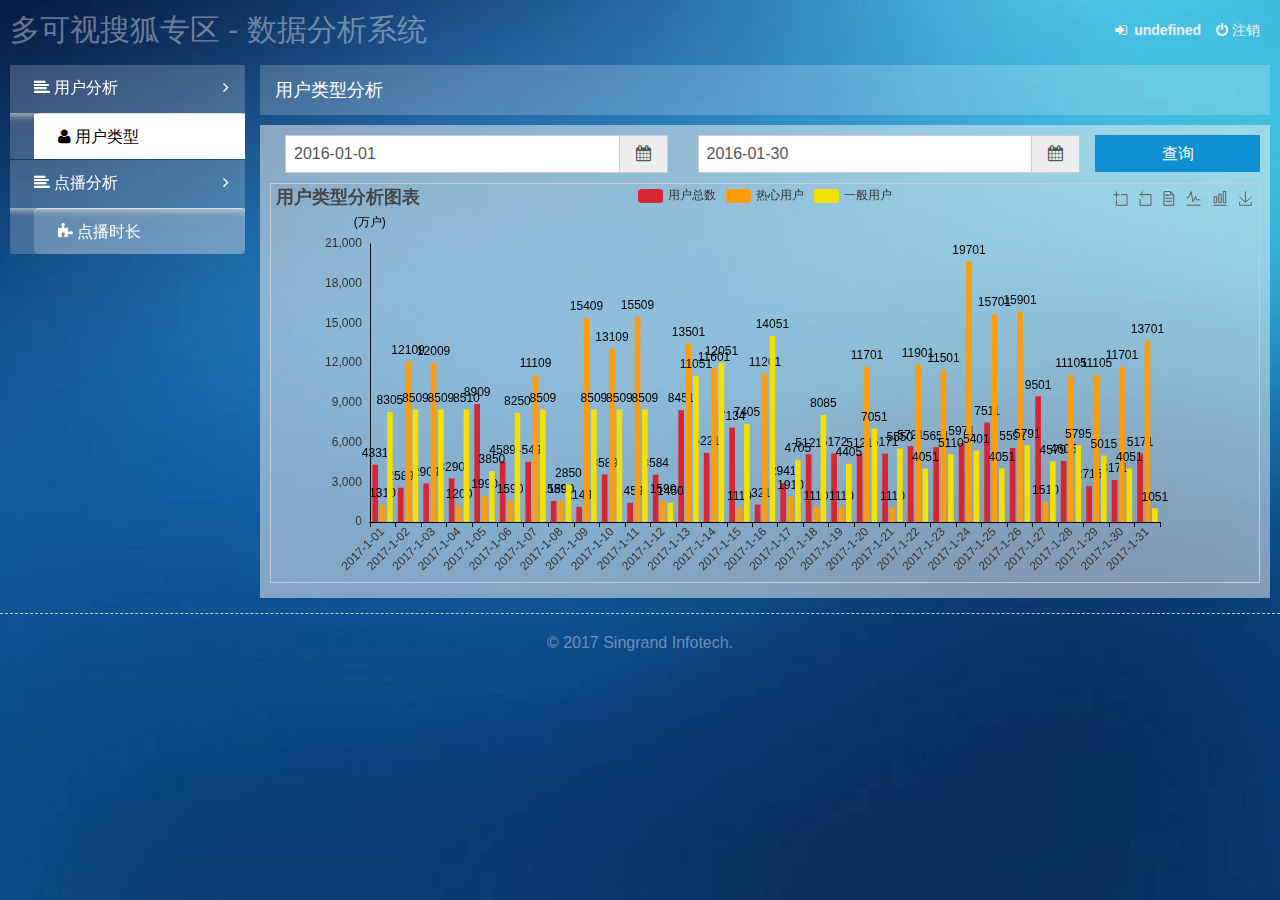
==== commit 088c870b: "页面初步完成" ====
--- a/index.html
+++ b/index.html
@@ -22,17 +22,19 @@
   以获得更好的体验！</p>
 <![endif]-->
 
+<!-- 顶部栏开始 -->
 <header class="am-topbar am-topbar-inverse admin-header">
   <div class="am-topbar-brand">
     <a href="index.html"><strong>多可视搜狐专区 - 数据分析系统</strong></a>
   </div>
   <div class="am-collapse am-topbar-collapse" id="topbar-collapse">
     <ul class="am-nav am-nav-pills am-topbar-nav am-topbar-right admin-header-list">
-      <li class="am-hide-sm-only"><a id="admin" href="javascript:;"><span class="am-icon-sign-in"></span> </a></li>
+      <li class="am-hide-sm-only"><div id="admin" href="#"></div></li>
       <li class="am-hide-sm-only"><a id="log-out" href="#"><span class="am-icon-power-off"></span> 注销</a></li>
     </ul>
   </div>
 </header>
+<!-- 顶部栏结束 -->
   
 <div class="am-cf admin-main">
   <!-- sidebar start -->
@@ -86,10 +88,12 @@
   <!-- content end -->
 </div>
 
+<!-- 底部栏开始 -->
 <footer class="main-footer">
   <hr data-am-widget="divider" style="" class="am-divider am-divider-dashed" />
   <p class="foot-text">© 2017 Singrand Infotech.</p>
 </footer>
+<!-- 底部栏结束 -->
 
 <!--[if lt IE 9]>
 <script src="http://libs.baidu.com/jquery/1.11.3/jquery.min.js"></script>
@@ -104,7 +108,7 @@
 <script src="js/jquery-1.8.3.min.js"></script>
 <script src="js/jquery.cookie.js"></script>
 <script src="js/amazeui.datetimepicker.min.js"></script>
-<script src="js/echarts.js"></script>
+<script src="js/echarts.min.js"></script>
 <script src="js/login.js"></script>
 <script src="js/log-out.js"></script>
 <script src="js/date.js"></script>
--- a/css/common.css
+++ b/css/common.css
@@ -111,8 +111,19 @@
 	width: 100%;
 }
 
+.am-hide-sm-only {
+	height: 60px;
+	line-height: 60px;
+}
+
+.am-icon-sign-in {
+	margin-right: 5px;
+	width: 14px;
+}
+
 #admin {
-	display: none;
+	display: inline-block;
+	font-weight: 600;
 }
 
 .foot-text {
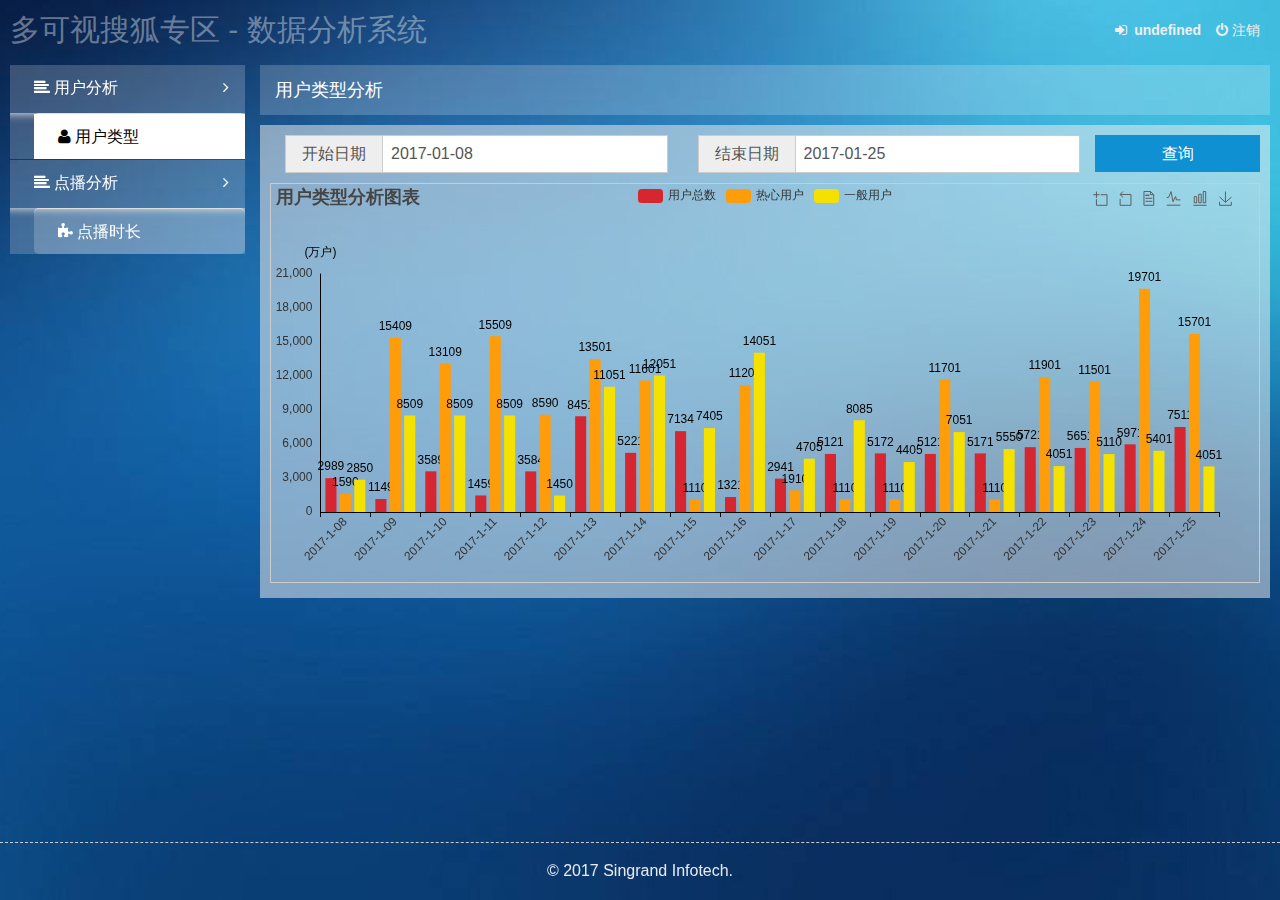
==== commit 6e40acbb: "1.删除按周查询 2.优化日历插件" ====
--- a/index.html
+++ b/index.html
@@ -8,7 +8,7 @@
   <meta name="keywords" content="首页 | 用户类型分析 | 多可视搜狐专区 - 数据分析系统">
   <meta name="viewport" content="width=device-width, initial-scale=1">
   <meta name="renderer" content="webkit">
-  <meta http-equiv="Cache-Control" content="no-siteapp" />
+  <meta http-equiv="cache-control" content="no-siteapp" />
   <meta name="apple-mobile-web-app-title" content="首页 | 用户类型分析" />
   <link rel="stylesheet" href="css/amazeui.min.css"/>
   <link rel="stylesheet" href="css/admin.css">
@@ -63,20 +63,20 @@
       <div class="am-cf am-padding am-padding-bottom-0 sub-title">
         <div class="am-fl am-cf"><strong class="am-text-primary am-text-lg">用户类型分析</strong></div>
       </div>
-      <div class="am-tabs">
+      <div class="am-tabs mg-bottom">
         <div class="am-tabs-bd">
           <div class="am-tab-panel am-fade am-in am-active">
             <!-- 查询按钮开始 -->
             <div class="am-g">
               <div class="am-input-group date am-u-sm-5" id="startTime-ut">
-                <input size="16" type="text" value="2016-01-01" class="am-form-field">
-                <span class="am-input-group-label add-on"><i class="icon-th am-icon-calendar"></i></span>
+                <span class="am-input-group-label">开始日期</span>
+                <input size="16" type="text" value="2017-01-08" class="am-form-field start-time-ut">
               </div>
               <div class="am-input-group date am-u-sm-5" id="endTime-ut">
-                <input size="16" type="text" value="2016-01-30" class="am-form-field">
-                <span class="am-input-group-label add-on"><i class="icon-th am-icon-calendar"></i></span>
+                <span class="am-input-group-label">结束日期</span>
+                <input size="16" type="text" value="2017-01-25" class="am-form-field end-time-ut">
               </div>
-              <button id="doc-single-toggle" type="button" class="am-btn am-btn-primary am-u-sm-2 user-search" data-am-button>查询</button>
+              <button id="doc-single-toggle" type="button" class="am-btn am-btn-primary am-u-sm-2 ut-search" data-am-button>查询</button>
             </div>
             <!-- 查询按钮结束 -->
             <div id="user-type" class="chart-container"></div>
@@ -110,7 +110,7 @@
 <script src="js/amazeui.datetimepicker.min.js"></script>
 <script src="js/echarts.min.js"></script>
 <script src="js/login.js"></script>
-<script src="js/log-out.js"></script>
+<script src="js/logout.js"></script>
 <script src="js/date.js"></script>
 <script src="js/theme.js"></script>
 <script src="js/chart-user.js"></script>
--- a/css/common.css
+++ b/css/common.css
@@ -128,7 +128,18 @@
 
 .foot-text {
 	text-align: center;
-	color: rgba(255, 255, 255, .4);
+    margin-top: 15px;
+	color: rgba(255, 255, 255, .9);
+}
+
+.main-footer {
+    position: fixed;
+    bottom: 0;
+    width: 100%;
+}
+
+.mg-bottom {
+    margin-bottom: 80px;
 }
 
 
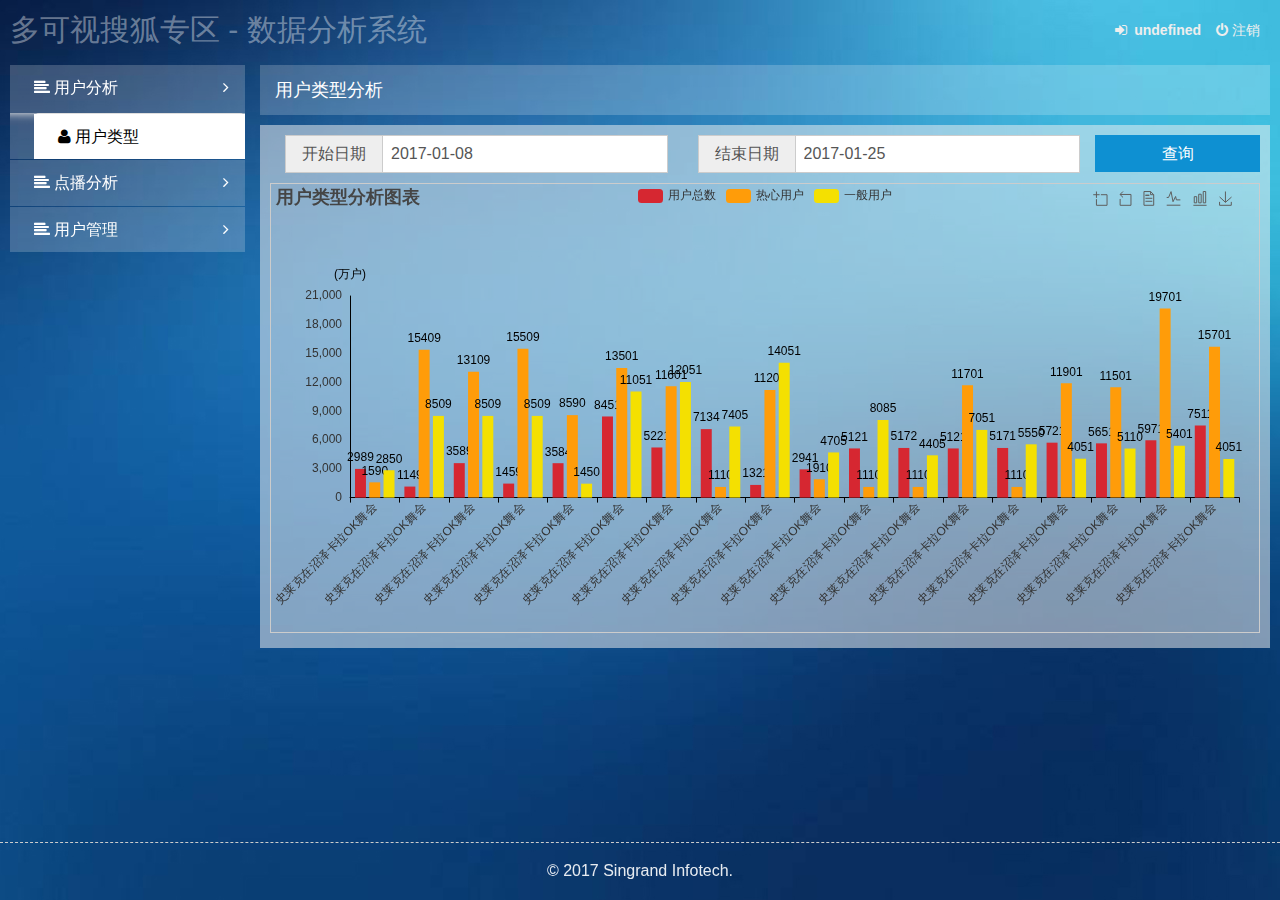
==== commit 01d9fa90: "增加表单" ====
--- a/index.html
+++ b/index.html
@@ -49,8 +49,14 @@
           </li>
           <li class="admin-parent">
             <a class="am-cf" data-am-collapse="{target: '#collapse-nav-2'}"><span class="am-icon-align-left"></span> 点播分析 <span class="am-icon-angle-right am-fr am-margin-right"></span></a>
-            <ul class="am-list am-collapse admin-sidebar-sub am-in" id="collapse-nav-2">
-              <li><a href="play-duration.html"><span class="am-icon-puzzle-piece"></span> 点播时长</a></li>
+            <ul class="am-list am-collapse admin-sidebar-sub" id="collapse-nav-2">
+              <li><a href="play.html"><span class="am-icon-puzzle-piece"></span> 点播时长</a></li>
+            </ul>
+          </li>
+          <li class="admin-parent">
+            <a class="am-cf" data-am-collapse="{target: '#collapse-nav-3'}"><span class="am-icon-align-left"></span> 用户管理 <span class="am-icon-angle-right am-fr am-margin-right"></span></a>
+            <ul class="am-list am-collapse admin-sidebar-sub" id="collapse-nav-3">
+                <li><a href="user.html"><span class="am-icon-user"></span> 用户设置</a></li>
             </ul>
           </li>
         </ul>
--- a/css/main.css
+++ b/css/main.css
@@ -34,13 +34,128 @@
 	border: none;
 }
 
+.am-pagination {
+    margin: 0.4em 0 0.2em;
+    float: right;
+}
+
+.am-pagination>li>a {
+    border: none;
+    color: #000;
+}
+
+.am-table>tbody>tr>td {
+    vertical-align: middle;
+}
+
+.am-table {
+    margin-bottom: 0;
+    color: #000;
+}
+
 .chart-container {
 	border: solid 1px #ccc;
 	margin-top: 10px;
-	min-width: 450px;
-	height: 400px;
+	min-width: 600px;
+	height: 450px;
 }
 
 .user-am-g {
 	padding-top: 10px;
+}
+
+input[type="checkbox"] {
+    width: 16px;
+    height: 16px;
+}
+
+.list-button {
+    width: 84px;
+}
+
+.list-record {
+    margin: 0.5rem 0;
+}
+
+.record-detail {
+    display: inline;
+    height: 50px;
+    line-height: 50px;
+}
+
+.new-u {
+    margin-left: -18px;
+}
+
+.record-u {
+    margin-left: -12px;
+}
+
+.search-u {
+    margin-right: -18px;
+}
+
+.page-u {
+    margin-right: -18px;
+}
+
+.am-divider {
+    margin: 0 auto 1rem;
+}
+
+.form-container {
+    border: solid 1px #ccc;
+    margin-top: 10px;
+    min-width: 450px;
+    max-height: 400px;
+}
+
+.am-modal-dialog {
+    color: #353f49;
+}
+
+.moForm-til {
+    height: 33px;
+    line-height: 40px;
+    text-align: left;
+}
+
+.moForm-inp {
+    margin-right: 15px;
+}
+
+.mo-main {
+    margin: 10px 10px 30px;
+}
+
+.am-modal-footer {
+    border-top: solid 1px rgba(204, 204, 204, 0.2);
+}
+
+.che-style {
+    background-color: #f9f9f9;
+}
+
+.del-btn {
+    margin-left: 5px;
+}
+
+.del-btn i,
+.mo-btn i{
+    margin-right: 5px;
+}
+
+.new-type {
+    display: block;
+    border-radius: 0;
+    padding: 5px;
+    line-height: 1.8rem;
+    width: 80%;
+}
+
+.new-type select {
+    width: 416px;
+    height: 33px;
+    margin-left: -5px;
+    border: 1px solid #dedede;
 }